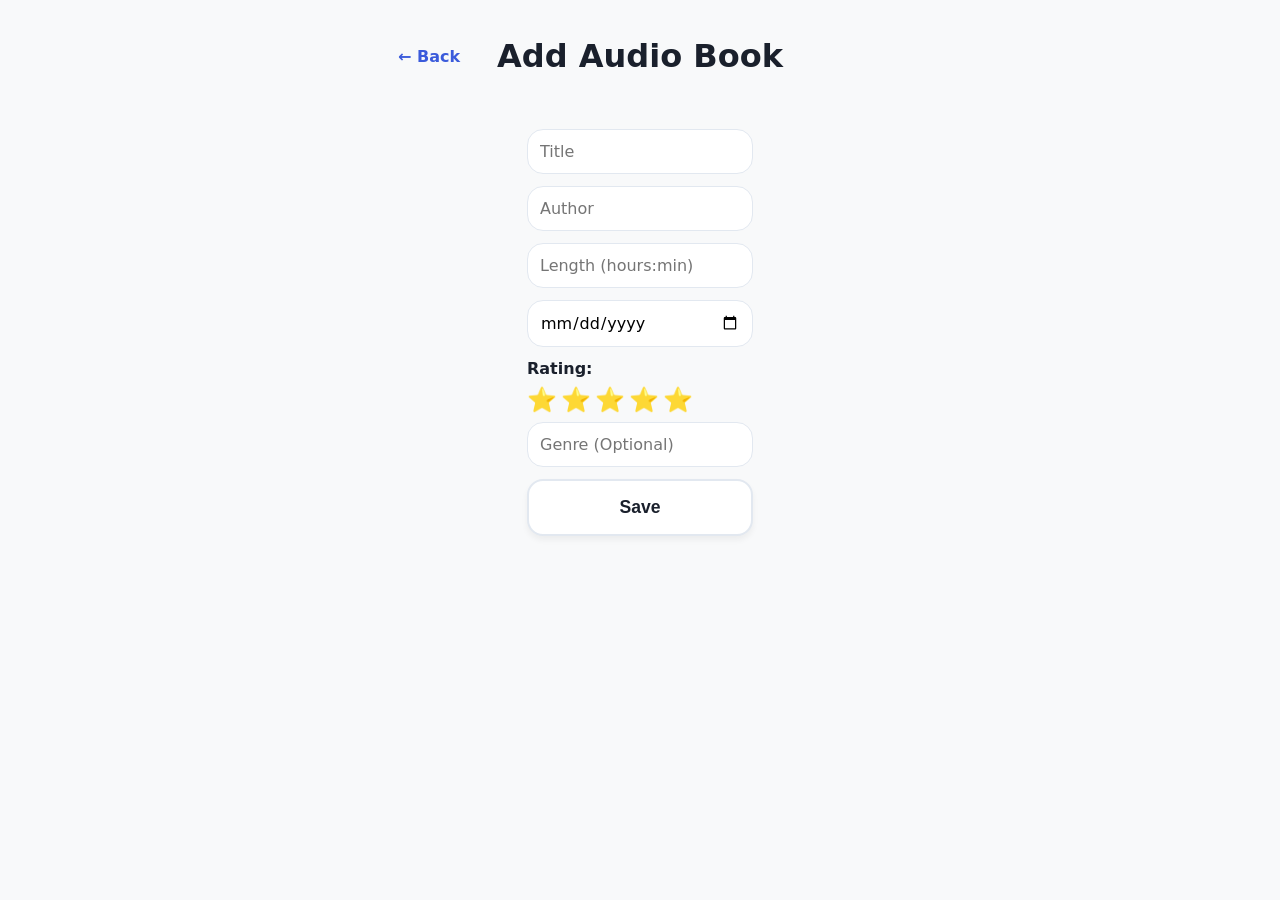
==== add-audio.html @ fa335996 "first commit" ====
<!DOCTYPE html>
<html lang="en">
<head>
    <meta charset="UTF-8">
    <meta name="viewport" content="width=device-width, initial-scale=1.0">
    <title>Flip | Add Audio Book</title>
    <link href="style.css" rel="stylesheet">
</head>
<body>
    <header>
        <a href="index.html" class="back-btn" aria-label="Go back">← Back</a>
        <h1>Add Audio Book</h1>
    </header>

    <main>
        <form id="audio-book-form">
            <input type="text" id="audio-title" placeholder="Title" required>
            <input type="text" id="audio-author" placeholder="Author" required>
            <input type="text" id="audio-length" placeholder="Length (hours:min)" required>
            <input type="date" id="audio-date" required>
            <label for="audio-rating">Rating:</label>
            <div class="star-rating">
                <span class="star" data-value="1">⭐</span>
                <span class="star" data-value="2">⭐</span>
                <span class="star" data-value="3">⭐</span>
                <span class="star" data-value="4">⭐</span>
                <span class="star" data-value="5">⭐</span>
            </div>
            <input type="hidden" id="audio-rating-value" value="0">
            <input type="text" id="audio-genre" placeholder="Genre (Optional)">
            <button type="submit">Save</button>
        </form>
    </main>

    <script src="script.js"></script>
</body>
</html>
---- style.css ----
/* color and style variables roots (you can change these to whatever you want just wanted a decent base)
   css variables are like nicknames for values we use over and over.
   instead of typing "#3b5bdb" every time we want that blue color, we can
   just write var(--accent-dark) anywhere in the file.
   if we ever want to change the main color, we only have to update it here. */
:root {
    --bg-main: #f8f9fa;         /* light gray used as the page background */
    --text-main: #1a202c;       /* very dark navy used for most text */
    --accent-blue: #748ffc;     /* medium blue used for highlights and active states */
    --accent-dark: #3b5bdb;     /* deeper blue used for primary buttons and links */
    --white: #ffffff;
    --success-green: #4ade80;   /* bright green for positive feedback */
    --warning-yellow: #fbbf24;  /* yellow for warnings */
    --danger-red: #f87171;      /* soft red for errors */
    --border-radius: 16px;      /* how rounded the corners of cards and buttons are */
    --shadow: 0 4px 6px rgba(0,0,0,0.05);          /* a subtle shadow under most elements */
    --shadow-modal: 0 10px 25px rgba(0,0,0,0.2);   /* a stronger shadow used on popups */
}

/* makes every element include padding and borders inside its size measurement.
   without this, adding padding to a box would make it grow unexpectedly. */
* {
    box-sizing: border-box;
}

/* page body
   sets the overall look of every page.
   flexbox + column stacks everything vertically down the middle of the screen. */
body {
    font-family: 'Segoe UI', system-ui, sans-serif; /* uses the device's clean system font */
    background-color: var(--bg-main);
    color: var(--text-main);
    margin: 0;
    padding: 1rem;
    display: flex;
    flex-direction: column;  /* children stack top to bottom */
    align-items: center;     /* centers everything horizontally */
    min-height: 100vh;       /* page is always at least as tall as the screen */
}

/* page header
   the header bar at the top of each page.
   position: relative lets the back button be positioned absolutely inside it. */
header {
    display: flex;
    align-items: center;
    width: 100%;
    max-width: 500px;  /* keeps it from stretching too wide on large screens */
    margin-bottom: 2rem;
    position: relative;
    justify-content: center; /* keeps the page title centered */
    padding: 0 1rem;
}

/* back button
   the "← back" link in the top left corner of sub-pages.
   position: absolute pulls it out of the normal flow and pins it to the far left,
   while the header title stays centered independently. */
.back-btn {
    position: absolute;
    left: 0;
    background: none;   /* no background so it looks like a plain link */
    border: none;
    color: var(--accent-dark);
    font-weight: bold;
    cursor: pointer;
    font-size: 1rem;
    padding: 0.5rem;
    border-radius: var(--border-radius);
    transition: background-color 0.2s; /* smoothly fades in the hover background */
    text-decoration: none;             /* removes the default underline from links */
}

/* adds a light blue background when the user hovers or focuses the back button */
.back-btn:hover,
.back-btn:focus {
    background-color: rgba(59, 91, 219, 0.1);
}

/* view sections
   these classes control which section of a page is visible.
   by default views are hidden, and the "active" class makes one visible. */
.view {
    display: none;
    width: 100%;
    max-width: 500px;
    padding: 1rem;
}
.view.active {
    display: block; /* javascript adds this class to show the right section */
}

/* a utility class for completely hiding any element from the page */
.hidden {
    display: none !important; /* !important makes sure nothing else can override this */
}

/* buttons
   the default style for every button in the app.
   all buttons share this base look, then specific classes can customize them. */
button {
    background-color: var(--white);
    color: var(--text-main);
    border: 2px solid #e2e8f0;     /* light gray border */
    border-radius: var(--border-radius);
    padding: 1rem;
    font-size: 1.1rem;
    font-weight: 600;
    cursor: pointer;               /* changes the mouse to a hand icon on hover */
    transition: all 0.2s ease;     /* smoothly animates any property that changes */
    box-shadow: var(--shadow);
    width: 100%;                   /* buttons stretch to fill their container */
    margin-bottom: 1rem;
    text-align: center;
}

/* lifts the button slightly when hovered to give a tactile feel */
button:hover {
    border-color: var(--accent-blue);
    transform: translateY(-2px);   /* moves the button 2px upward */
    box-shadow: 0 6px 8px rgba(0,0,0,0.1);
}

/* shows a visible outline when someone navigates with a keyboard instead of a mouse.
   this is important for accessibility so keyboard users can see where they are. */
button:focus-visible {
    outline: 3px solid var(--accent-dark);
    outline-offset: 2px;
}

/* a filled blue button style used for the main call-to-action buttons */
.btn-primary {
    background-color: var(--accent-blue);
    color: white;
    border-color: var(--accent-blue);
}

.btn-primary:hover {
    background-color: var(--accent-dark); /* darkens slightly on hover */
}

/* home page menu grid
   lays out the four main menu buttons in a responsive grid.
   auto-fit + minmax means the columns adjust automatically based on screen width. */
.menu-grid {
    display: grid;
    gap: 1rem;
    grid-template-columns: repeat(auto-fit, minmax(150px, 1fr));
}

/* tab navigation
   the row of tabs at the top of the my books page (completed / favorites).
   flex puts them side by side with a small gap. */
.tabs {
    display: flex;
    gap: 0.5rem;
    margin-bottom: 1rem;
}

/* base style for each individual tab button */
.tab {
    flex: 1;                        /* each tab takes up an equal share of the row */
    border-radius: var(--border-radius);
    padding: 0.75rem;
    font-size: 1rem;
    margin-bottom: 0;
    background-color: #e2e8f0;      /* unselected tabs are gray */
    border-color: #cbd5e1;
    cursor: pointer;
}

/* the currently selected tab turns blue */
.tab.active {
    background-color: var(--accent-blue);
    color: white;
    border-color: var(--accent-blue);
}

.tab:hover {
    background-color: #cbd5e1; /* slightly darkens on hover */
}

/* book section
   each tab has a matching section of book cards.
   only the section with the "active" class is shown at a time. */
.book-section {
    display: none;
}
.book-section.active {
    display: block;
}

/* book cards
   each book in the list is displayed in a white card with a subtle shadow. */
.book-item {
    background: white;
    border: 1px solid #e2e8f0;
    border-radius: var(--border-radius);
    padding: 1rem;
    margin-bottom: 0.75rem;
    box-shadow: var(--shadow);
    transition: transform 0.2s;
}

/* lifts the card slightly when the user hovers over it */
.book-item:hover {
    transform: translateY(-2px);
}

.book-item h3 {
    margin: 0 0 0.25rem 0;
    font-size: 1.1rem;
}

/* the smaller gray text lines inside each book card (author, genre, etc.) */
.book-item p {
    margin: 0.25rem 0;
    color: #4a5568;
    font-size: 0.9rem;
}

.book-rating {
    margin-top: 0.5rem;
}

/* star rating widget
   the row of clickable star emojis used on the add/edit forms. */
.star-rating {
    display: flex;
    gap: 0.25rem;
    margin: 0.5rem 0;
}

/* each individual star icon */
.star {
    font-size: 1.5rem;
    cursor: pointer;
    transition: transform 0.2s;
}

/* makes the star grow slightly when hovered so users know it's clickable */
.star:hover {
    transform: scale(1.2);
}

/* dialog / popup modal
   styles the popup windows (for adding goals, editing books, etc.).
   fixed + translate centers it exactly in the middle of the screen. */
dialog {
    border: none;
    border-radius: 20px;
    padding: 2rem;
    box-shadow: var(--shadow-modal);
    width: 90%;
    max-width: 400px;
    position: fixed;               /* stays in place even if the page is scrolled */
    top: 50%;
    left: 50%;
    transform: translate(-50%, -50%); /* shifts it left and up by half its own size to center it */
    z-index: 1000;                 /* makes sure the dialog appears on top of everything else */
}

/* the dark blurred overlay that appears behind the dialog */
dialog::backdrop {
    background: rgba(0, 0, 0, 0.4);
    backdrop-filter: blur(3px); /* blurs the content behind the modal */
}

/* the inner content area of the dialog uses flex column to stack its children */
.dialog-content {
    display: flex;
    flex-direction: column;
    gap: 1rem;
}

.dialog-content h2 {
    margin-top: 0; /* removes extra space above the dialog title */
}

/* input fields inside dialogs */
.dialog-content input {
    padding: 0.75rem;
    border: 1px solid #e2e8f0;
    border-radius: var(--border-radius);
    font-size: 1rem;
    margin-bottom: 0.5rem;
}

/* blue outline appears when the user clicks into an input field */
.dialog-content input:focus {
    outline: 3px solid var(--accent-dark);
    outline-offset: 2px;
}

.dialog-content label {
    margin-bottom: 0.25rem;
    font-weight: 600;
}

/* dialog buttons have a little extra space above them */
.dialog-content button {
    margin-top: 1rem;
    margin-bottom: 0;
}

/* the cancel/close button in dialogs uses a light gray style instead of blue */
.btn-close {
    background-color: #f1f5f9;
    border-color: #cbd5e1;
    color: #4a5568;
}

.btn-close:hover {
    background-color: #e2e8f0;
}

/* add book forms 
   styles the text/number/date input fields on the add-audio and add-physical pages.
   display: block + width: 100% makes each field fill the whole line. */
form input[type="text"],
form input[type="number"],
form input[type="date"] {
    display: block;
    width: 100%;
    padding: 0.75rem;
    border: 1px solid #e2e8f0;
    border-radius: var(--border-radius);
    font-size: 1rem;
    margin-bottom: 0.75rem;
    font-family: inherit; /* uses the same font as the rest of the page instead of the browser default */
}

form input:focus {
    outline: 3px solid var(--accent-dark);
    outline-offset: 2px;
}

form label {
    display: block;
    font-weight: 600;
    margin-bottom: 0.25rem;
}

/* goals page
   the main wrapper on the goals page. flex column stacks everything vertically. */
.goals-container {
    display: flex;
    flex-direction: column;
    gap: 1.5rem;
    width: 100%;
    max-width: 500px;
}

/* each individual goal card */
.goal-item {
    background: white;
    border: 1px solid #e2e8f0;
    border-radius: var(--border-radius);
    padding: 1rem;
    margin-bottom: 1rem;
    box-shadow: var(--shadow);
}

.goal-item h3 {
    margin: 0 0 0.25rem 0;
}

.goal-item p {
    margin: 0.25rem 0;
    color: #4a5568;
    font-size: 0.9rem;
}

/* goal progress bar 
   the gray track that holds the colored fill bar.
   overflow: hidden clips the fill bar so it doesn't spill outside the rounded edges. */
.goal-progress-bar {
    height: 12px;
    background-color: #e2e8f0; /* gray track */
    border-radius: 6px;
    overflow: hidden;
    margin: 0.5rem 0;
}

/* the blue fill inside the progress bar.
   its width is set dynamically by javascript based on the goal's progress percentage. */
.goal-progress-fill {
    height: 100%;
    background-color: var(--accent-blue);
    transition: width 0.3s ease; /* smoothly animates when the width changes */
}

/* the row below the progress bar showing the percentage and the edit button.
   space-between pushes the percentage to the left and the button to the right. */
.goal-stats {
    display: flex;
    justify-content: space-between;
    font-size: 0.9rem;
    color: #4a5568;
}

/* the edit button inside a goal card is smaller than a normal full-width button */
.goal-stats button {
    width: auto;           /* overrides the default 100% width */
    padding: 0.25rem 0.75rem;
    font-size: 0.85rem;
    margin: 0;
}

/* accessibility helper 
   visually hides an element but keeps it readable by screen readers.
   useful for labels or descriptions that sighted users don't need to see. */
.sr-only {
    position: absolute;
    width: 1px;
    height: 1px;
    padding: 0;
    margin: -1px;
    overflow: hidden;
    clip: rect(0, 0, 0, 0);
    white-space: nowrap;
    border: 0;
}

/*  responsive layout 
   these styles only apply when the screen is 480px wide or smaller (mobile phones).
   they override some of the desktop styles to fit smaller screens better. */
@media (max-width: 480px) {
    body { padding: 0.5rem; }          /* less padding on small screens */
    #app-title { font-size: 2rem; }    /* slightly smaller title on mobile */
    .menu-grid { grid-template-columns: 1fr; } /* menu buttons stack in a single column */
}





/* 
   stats page styles
   all of the classes below are only used on stats.html !!!!
   */





/* the main wrapper on the stats page, centered with a max width */
.stats-container {
    max-width: 540px;
    margin: 0 auto;
    padding: 0 0 3rem; /* extra bottom padding so content doesn't sit right at the edge */
    width: 100%;
}

/* month navigation 
   the row with the left/right arrows and the month label between them.
   flex + center keeps everything lined up horizontally in the middle. */
.month-selector {
    display: flex;
    align-items: center;
    justify-content: center;
    gap: 0.75rem;
    margin-bottom: 1.5rem;
}

/* the small circular arrow buttons on either side of the month label */
.month-selector button {
    width: 36px;
    height: 36px;
    border-radius: 50%;  /* makes the button a perfect circle */
    padding: 0;
    margin: 0;
    font-size: 1.3rem;
    line-height: 1;
    display: flex;
    align-items: center;
    justify-content: center;
    box-shadow: none;
    border: 2px solid #e2e8f0;
    background: white;
    color: var(--accent-dark);
    font-weight: 700;
    cursor: pointer;
    transition: all 0.15s;
}

/* flips to a filled blue circle when hovered */
.month-selector button:hover {
    background: var(--accent-dark);
    color: white;
    border-color: var(--accent-dark);
    transform: none;  /* overrides the default button lift so it doesn't move */
    box-shadow: none;
}

/* the text in the middle showing the current month or "all time" */
.month-selector h2 {
    font-size: 1.15rem;
    font-weight: 700;
    color: var(--text-main);
    margin: 0;
    min-width: 180px;   /* keeps the layout stable when the text length changes */
    text-align: center;
}

/*  quick stats strip 
   the four colored boxes at the top of the stats page (books, pages, hours, rating).
   four equal columns side by side. */
.quick-stats {
    display: grid;
    grid-template-columns: repeat(4, 1fr);
    gap: 10px;
    margin-bottom: 1.5rem;
}

/* base style for each colored stat box */
.stat-box {
    border-radius: 14px;
    padding: 14px 8px 10px;
    text-align: center;
    font-weight: 700;
    color: white;
    box-shadow: 0 4px 10px rgba(0,0,0,0.08);
}

/* each box gets its own background color */
.stat-box.books  { background: #3b5bdb; }                   /* blue */
.stat-box.pages  { background: #4ade80; color: #1a5c35; }   /* green with dark green text for contrast */
.stat-box.hours  { background: #f59e0b; color: #7c3700; }   /* orange with dark text */
.stat-box.rating { background: #ec4899; }                   /* pink */

/* the small all-caps label above the number (e.g. "BOOKS") */
.stat-label {
    font-size: 0.62rem;
    letter-spacing: 0.06em; /* spreads the letters apart slightly for a label look */
    text-transform: uppercase;
    opacity: 0.85;
    margin-bottom: 2px;
}

/* the big number displayed inside each stat box */
.stat-box span {
    display: block;
    font-size: 1.55rem;
    font-weight: 800;
    line-height: 1.1;
}

/*  highest rated section 
   the white card containing the row of top-rated book spines. */
.highest-rated {
    background: white;
    border-radius: 18px;
    padding: 1.25rem 1rem;
    margin-bottom: 1rem;
    box-shadow: 0 4px 10px rgba(0,0,0,0.06);
}

/* the "highest rated reads" heading */
.section-title {
    font-size: 1rem;
    font-weight: 700;
    color: var(--text-main);
    margin: 0 0 1rem;
}

/* the horizontal scrollable row that holds the book spine cards */
.books-wrapper {
    display: flex;
    gap: 14px;
    overflow-x: auto;   /* lets the row scroll sideways if there are many books */
    padding-bottom: 6px;
}

/* each individual book spine + rating badge stacked vertically */
.book-container {
    display: flex;
    flex-direction: column;
    align-items: center;
    min-width: 110px; /* prevents books from squishing too small */
}

/* the colored rectangle that looks like the side of a book on a shelf.
   border-left acts as the spine shadow to give it a 3d book effect. */
.book-shape {
    width: 100px;
    height: 145px;
    border-radius: 3px 10px 10px 3px; /* slightly rounded on the right, flat on the left (spine side) */
    border-left: 10px solid rgba(0,0,0,0.18); /* darker strip on the left edge mimics a book spine */
    display: flex;
    align-items: center;
    justify-content: center;
    text-align: center;
    padding: 8px;
    box-shadow: 4px 4px 10px rgba(0,0,0,0.12);
    color: #fff;
    font-weight: 700;
    font-size: 0.82rem;
    margin-bottom: 8px;
    word-break: break-word; /* allows long titles to wrap inside the shape */
    line-height: 1.3;
}

/* each of the five possible book colors uses a gradient for a richer look */
.book-1 { background: linear-gradient(135deg, #3f51b5, #5c6bc0); } /* indigo */
.book-2 { background: linear-gradient(135deg, #9c27b0, #ab47bc); } /* purple */
.book-3 { background: linear-gradient(135deg, #009688, #26a69a); } /* teal */
.book-4 { background: linear-gradient(135deg, #e91e63, #f06292); } /* pink */
.book-5 { background: linear-gradient(135deg, #ff5722, #ff8a65); } /* orange */

/* the small pill-shaped badge below each book showing its rating (e.g. "5.0 ⭐") */
.book-rating-badge {
    background: #fff;
    border: 1px solid #e2e8f0;
    padding: 3px 10px;
    border-radius: 20px; /* fully rounded pill shape */
    font-weight: 700;
    font-size: 0.8rem;
    box-shadow: 0 2px 4px rgba(0,0,0,0.05);
    color: var(--text-main);
}

/* the message shown when there are no books to display in a section */
.no-books-msg {
    color: #94a3b8;
    font-size: 0.9rem;
    text-align: center;
    padding: 1rem 0;
}

/*  averages bar 
   the white pill below the book spines showing average length and average finish time. */
.averages-bar {
    background: white;
    border-radius: 14px;
    padding: 12px 18px;
    margin-bottom: 1rem;
    text-align: center;
    font-size: 0.9rem;
    font-weight: 500;
    color: #4a5568;
    box-shadow: 0 4px 10px rgba(0,0,0,0.05);
}

/* the actual numbers inside the averages bar are darker and bolder */
.averages-bar strong {
    color: var(--text-main);
}

/*  chart grid 
   two charts side by side (genre breakdown and format split).
   on small screens these switch to a single column via the media query below. */
.charts-grid {
    display: grid;
    grid-template-columns: 1fr 1fr;
    gap: 12px;
    margin-bottom: 12px;
}

/* a white card that wraps each chart in the grid */
.chart-container {
    background: white;
    border-radius: 16px;
    padding: 16px;
    box-shadow: 0 4px 10px rgba(0,0,0,0.05);
}

/* the small heading above each chart */
.chart-title {
    font-size: 0.85rem;
    font-weight: 700;
    color: var(--text-main);
    margin: 0 0 12px;
}

/* keeps chart canvases from overflowing their container on small screens */
.chart-container canvas {
    max-width: 100%;
}

/* a full-width chart card used for the timeline and rating distribution charts */
.chart-full {
    background: white;
    border-radius: 16px;
    padding: 16px;
    box-shadow: 0 4px 10px rgba(0,0,0,0.05);
    margin-bottom: 12px;
}

.chart-full canvas {
    max-width: 100%;
}

/* on very small screens, stack the two side-by-side charts into a single column */
@media (max-width: 400px) {
    .quick-stats { grid-template-columns: repeat(2, 1fr); } /* 2 stat boxes per row instead of 4 */
    .charts-grid { grid-template-columns: 1fr; }            /* charts stack vertically */
}
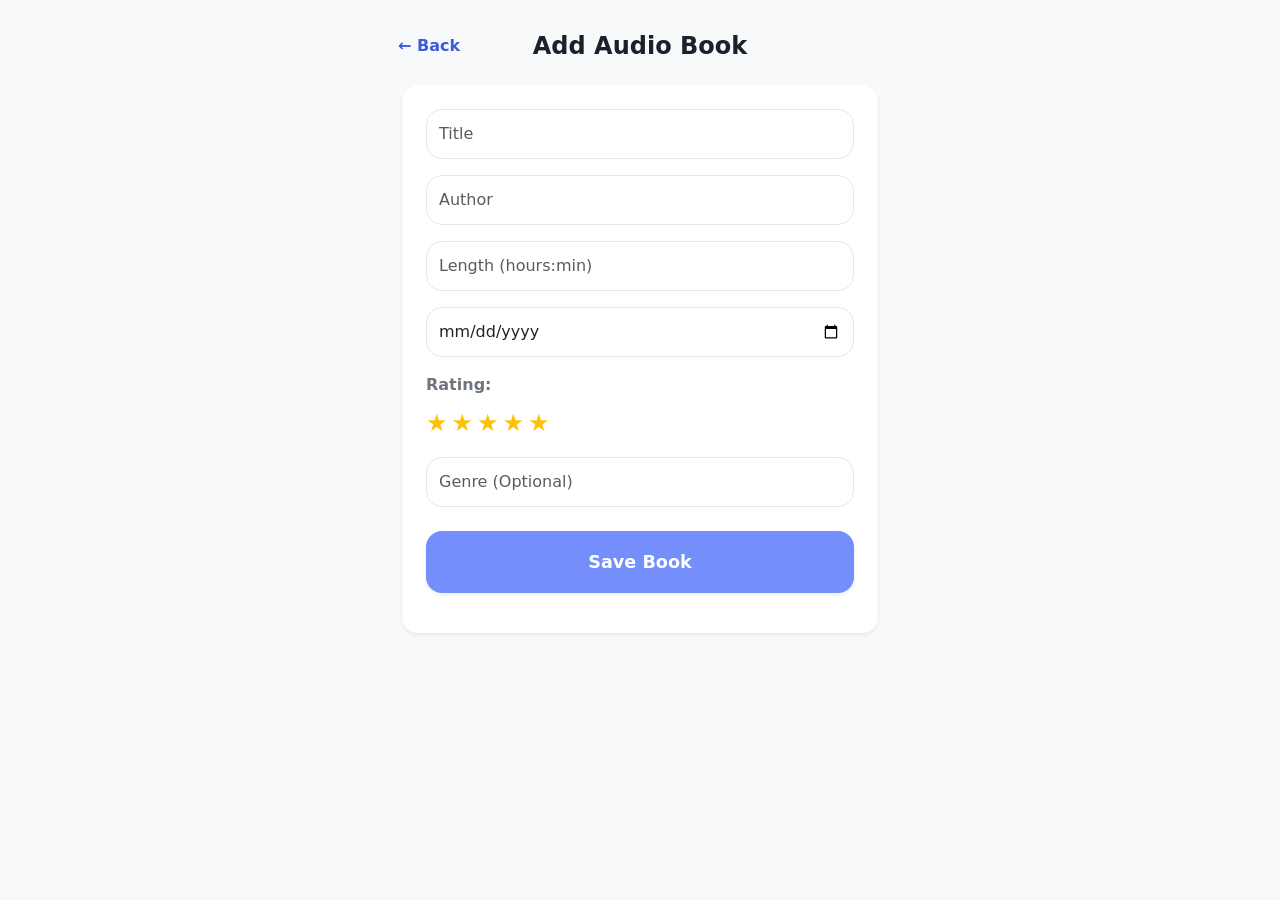
==== commit 9fcdaf23: "Added Bootstrap and fixed the favorited tab" ====
--- a/add-audio.html
+++ b/add-audio.html
@@ -4,34 +4,40 @@
     <meta charset="UTF-8">
     <meta name="viewport" content="width=device-width, initial-scale=1.0">
     <title>Flip | Add Audio Book</title>
+    <link href="https://cdn.jsdelivr.net/npm/bootstrap@5.3.0/dist/css/bootstrap.min.css" rel="stylesheet">
     <link href="style.css" rel="stylesheet">
 </head>
-<body>
-    <header>
-        <a href="index.html" class="back-btn" aria-label="Go back">← Back</a>
-        <h1>Add Audio Book</h1>
+<body class="bg-light">
+    <header class="position-relative w-100 mb-4 d-flex justify-content-center align-items-center mt-3" style="max-width: 500px; padding: 0 1rem;">
+        <a href="index.html" class="back-btn text-decoration-none fw-bold" aria-label="Go back">← Back</a>
+        <h1 class="m-0 h4 fw-bold">Add Audio Book</h1>
     </header>
 
-    <main>
-        <form id="audio-book-form">
-            <input type="text" id="audio-title" placeholder="Title" required>
-            <input type="text" id="audio-author" placeholder="Author" required>
-            <input type="text" id="audio-length" placeholder="Length (hours:min)" required>
-            <input type="date" id="audio-date" required>
-            <label for="audio-rating">Rating:</label>
-            <div class="star-rating">
-                <span class="star" data-value="1">⭐</span>
-                <span class="star" data-value="2">⭐</span>
-                <span class="star" data-value="3">⭐</span>
-                <span class="star" data-value="4">⭐</span>
-                <span class="star" data-value="5">⭐</span>
-            </div>
-            <input type="hidden" id="audio-rating-value" value="0">
-            <input type="text" id="audio-genre" placeholder="Genre (Optional)">
-            <button type="submit">Save</button>
-        </form>
+    <main class="container" style="max-width: 500px;">
+        <div class="card shadow-sm border-0 rounded-4 p-4 bg-white">
+            <form id="audio-book-form">
+                <input type="text" id="audio-title" class="form-control form-control-lg mb-3" placeholder="Title" required>
+                <input type="text" id="audio-author" class="form-control form-control-lg mb-3" placeholder="Author" required>
+                <input type="text" id="audio-length" class="form-control form-control-lg mb-3" placeholder="Length (hours:min)" required>
+                <input type="date" id="audio-date" class="form-control form-control-lg mb-3" required>
+                
+                <label for="audio-rating" class="fw-bold text-secondary mb-1">Rating:</label>
+                <div class="star-rating mb-3 fs-3 text-warning">
+                    <span class="star" data-value="1">★</span>
+                    <span class="star" data-value="2">★</span>
+                    <span class="star" data-value="3">★</span>
+                    <span class="star" data-value="4">★</span>
+                    <span class="star" data-value="5">★</span>
+                </div>
+                <input type="hidden" id="audio-rating-value" value="0">
+                
+                <input type="text" id="audio-genre" class="form-control form-control-lg mb-4" placeholder="Genre (Optional)">
+                <button type="submit" class="btn btn-primary btn-lg w-100 fw-bold shadow-sm">Save Book</button>
+            </form>
+        </div>
     </main>
 
+    <script src="https://cdn.jsdelivr.net/npm/bootstrap@5.3.0/dist/js/bootstrap.bundle.min.js"></script>
     <script src="script.js"></script>
 </body>
 </html>
--- a/style.css
+++ b/style.css
@@ -1,65 +1,49 @@
-/* color and style variables roots (you can change these to whatever you want just wanted a decent base)
-   css variables are like nicknames for values we use over and over.
-   instead of typing "#3b5bdb" every time we want that blue color, we can
-   just write var(--accent-dark) anywhere in the file.
-   if we ever want to change the main color, we only have to update it here. */
+/* color and style variables roots */
 :root {
-    --bg-main: #f8f9fa;         /* light gray used as the page background */
-    --text-main: #1a202c;       /* very dark navy used for most text */
-    --accent-blue: #748ffc;     /* medium blue used for highlights and active states */
-    --accent-dark: #3b5bdb;     /* deeper blue used for primary buttons and links */
+    --bg-main: #f8f9fa;
+    --text-main: #1a202c;
+    --accent-blue: #748ffc;
+    --accent-dark: #3b5bdb;
     --white: #ffffff;
-    --success-green: #4ade80;   /* bright green for positive feedback */
-    --warning-yellow: #fbbf24;  /* yellow for warnings */
-    --danger-red: #f87171;      /* soft red for errors */
-    --border-radius: 16px;      /* how rounded the corners of cards and buttons are */
-    --shadow: 0 4px 6px rgba(0,0,0,0.05);          /* a subtle shadow under most elements */
-    --shadow-modal: 0 10px 25px rgba(0,0,0,0.2);   /* a stronger shadow used on popups */
-}
-
-/* makes every element include padding and borders inside its size measurement.
-   without this, adding padding to a box would make it grow unexpectedly. */
+    --success-green: #4ade80;
+    --warning-yellow: #fbbf24;
+    --danger-red: #f87171;
+    --border-radius: 16px;
+    --shadow: 0 4px 6px rgba(0,0,0,0.05);
+    --shadow-modal: 0 10px 25px rgba(0,0,0,0.2);
+}
+
 * {
     box-sizing: border-box;
 }
 
-/* page body
-   sets the overall look of every page.
-   flexbox + column stacks everything vertically down the middle of the screen. */
 body {
-    font-family: 'Segoe UI', system-ui, sans-serif; /* uses the device's clean system font */
+    font-family: 'Segoe UI', system-ui, sans-serif;
     background-color: var(--bg-main);
     color: var(--text-main);
     margin: 0;
     padding: 1rem;
     display: flex;
-    flex-direction: column;  /* children stack top to bottom */
-    align-items: center;     /* centers everything horizontally */
-    min-height: 100vh;       /* page is always at least as tall as the screen */
-}
-
-/* page header
-   the header bar at the top of each page.
-   position: relative lets the back button be positioned absolutely inside it. */
+    flex-direction: column;
+    align-items: center;
+    min-height: 100vh;
+}
+
 header {
     display: flex;
     align-items: center;
     width: 100%;
-    max-width: 500px;  /* keeps it from stretching too wide on large screens */
+    max-width: 500px;
     margin-bottom: 2rem;
     position: relative;
-    justify-content: center; /* keeps the page title centered */
+    justify-content: center;
     padding: 0 1rem;
 }
 
-/* back button
-   the "← back" link in the top left corner of sub-pages.
-   position: absolute pulls it out of the normal flow and pins it to the far left,
-   while the header title stays centered independently. */
 .back-btn {
     position: absolute;
     left: 0;
-    background: none;   /* no background so it looks like a plain link */
+    background: none;
     border: none;
     color: var(--accent-dark);
     font-weight: bold;
@@ -67,131 +51,77 @@
     font-size: 1rem;
     padding: 0.5rem;
     border-radius: var(--border-radius);
-    transition: background-color 0.2s; /* smoothly fades in the hover background */
-    text-decoration: none;             /* removes the default underline from links */
-}
-
-/* adds a light blue background when the user hovers or focuses the back button */
+    transition: background-color 0.2s;
+    text-decoration: none;
+}
+
 .back-btn:hover,
 .back-btn:focus {
     background-color: rgba(59, 91, 219, 0.1);
 }
 
-/* view sections
-   these classes control which section of a page is visible.
-   by default views are hidden, and the "active" class makes one visible. */
 .view {
     display: none;
     width: 100%;
     max-width: 500px;
     padding: 1rem;
 }
+
 .view.active {
-    display: block; /* javascript adds this class to show the right section */
-}
-
-/* a utility class for completely hiding any element from the page */
+    display: block;
+}
+
 .hidden {
-    display: none !important; /* !important makes sure nothing else can override this */
-}
-
-/* buttons
-   the default style for every button in the app.
-   all buttons share this base look, then specific classes can customize them. */
-button {
+    display: none !important;
+}
+
+/* CRITICAL FIX: Added :not(.nav-link) to these button styles 
+  so your custom CSS stops overriding Bootstrap's navigation tabs! 
+*/
+button:not(.nav-link) {
     background-color: var(--white);
     color: var(--text-main);
-    border: 2px solid #e2e8f0;     /* light gray border */
+    border: 2px solid #e2e8f0;
     border-radius: var(--border-radius);
     padding: 1rem;
     font-size: 1.1rem;
     font-weight: 600;
-    cursor: pointer;               /* changes the mouse to a hand icon on hover */
-    transition: all 0.2s ease;     /* smoothly animates any property that changes */
+    cursor: pointer;
+    transition: all 0.2s ease;
     box-shadow: var(--shadow);
-    width: 100%;                   /* buttons stretch to fill their container */
+    width: 100%;
     margin-bottom: 1rem;
     text-align: center;
 }
 
-/* lifts the button slightly when hovered to give a tactile feel */
-button:hover {
+button:not(.nav-link):hover {
     border-color: var(--accent-blue);
-    transform: translateY(-2px);   /* moves the button 2px upward */
+    transform: translateY(-2px);
     box-shadow: 0 6px 8px rgba(0,0,0,0.1);
 }
 
-/* shows a visible outline when someone navigates with a keyboard instead of a mouse.
-   this is important for accessibility so keyboard users can see where they are. */
-button:focus-visible {
+button:not(.nav-link):focus-visible {
     outline: 3px solid var(--accent-dark);
     outline-offset: 2px;
 }
 
-/* a filled blue button style used for the main call-to-action buttons */
 .btn-primary {
-    background-color: var(--accent-blue);
-    color: white;
-    border-color: var(--accent-blue);
+    background-color: var(--accent-blue) !important;
+    color: white !important;
+    border-color: var(--accent-blue) !important;
 }
 
 .btn-primary:hover {
-    background-color: var(--accent-dark); /* darkens slightly on hover */
-}
-
-/* home page menu grid
-   lays out the four main menu buttons in a responsive grid.
-   auto-fit + minmax means the columns adjust automatically based on screen width. */
+    background-color: var(--accent-dark) !important;
+}
+
 .menu-grid {
     display: grid;
     gap: 1rem;
     grid-template-columns: repeat(auto-fit, minmax(150px, 1fr));
 }
 
-/* tab navigation
-   the row of tabs at the top of the my books page (completed / favorites).
-   flex puts them side by side with a small gap. */
-.tabs {
-    display: flex;
-    gap: 0.5rem;
-    margin-bottom: 1rem;
-}
-
-/* base style for each individual tab button */
-.tab {
-    flex: 1;                        /* each tab takes up an equal share of the row */
-    border-radius: var(--border-radius);
-    padding: 0.75rem;
-    font-size: 1rem;
-    margin-bottom: 0;
-    background-color: #e2e8f0;      /* unselected tabs are gray */
-    border-color: #cbd5e1;
-    cursor: pointer;
-}
-
-/* the currently selected tab turns blue */
-.tab.active {
-    background-color: var(--accent-blue);
-    color: white;
-    border-color: var(--accent-blue);
-}
-
-.tab:hover {
-    background-color: #cbd5e1; /* slightly darkens on hover */
-}
-
-/* book section
-   each tab has a matching section of book cards.
-   only the section with the "active" class is shown at a time. */
-.book-section {
-    display: none;
-}
-.book-section.active {
-    display: block;
-}
-
-/* book cards
-   each book in the list is displayed in a white card with a subtle shadow. */
+/* book cards */
 .book-item {
     background: white;
     border: 1px solid #e2e8f0;
@@ -202,7 +132,6 @@
     transition: transform 0.2s;
 }
 
-/* lifts the card slightly when the user hovers over it */
 .book-item:hover {
     transform: translateY(-2px);
 }
@@ -212,7 +141,6 @@
     font-size: 1.1rem;
 }
 
-/* the smaller gray text lines inside each book card (author, genre, etc.) */
 .book-item p {
     margin: 0.25rem 0;
     color: #4a5568;
@@ -223,29 +151,23 @@
     margin-top: 0.5rem;
 }
 
-/* star rating widget
-   the row of clickable star emojis used on the add/edit forms. */
 .star-rating {
     display: flex;
     gap: 0.25rem;
     margin: 0.5rem 0;
 }
 
-/* each individual star icon */
 .star {
     font-size: 1.5rem;
     cursor: pointer;
     transition: transform 0.2s;
 }
 
-/* makes the star grow slightly when hovered so users know it's clickable */
 .star:hover {
     transform: scale(1.2);
 }
 
-/* dialog / popup modal
-   styles the popup windows (for adding goals, editing books, etc.).
-   fixed + translate centers it exactly in the middle of the screen. */
+/* dialog / popup modal */
 dialog {
     border: none;
     border-radius: 20px;
@@ -253,20 +175,18 @@
     box-shadow: var(--shadow-modal);
     width: 90%;
     max-width: 400px;
-    position: fixed;               /* stays in place even if the page is scrolled */
+    position: fixed;
     top: 50%;
     left: 50%;
-    transform: translate(-50%, -50%); /* shifts it left and up by half its own size to center it */
-    z-index: 1000;                 /* makes sure the dialog appears on top of everything else */
-}
-
-/* the dark blurred overlay that appears behind the dialog */
+    transform: translate(-50%, -50%);
+    z-index: 1000;
+}
+
 dialog::backdrop {
     background: rgba(0, 0, 0, 0.4);
-    backdrop-filter: blur(3px); /* blurs the content behind the modal */
-}
-
-/* the inner content area of the dialog uses flex column to stack its children */
+    backdrop-filter: blur(3px);
+}
+
 .dialog-content {
     display: flex;
     flex-direction: column;
@@ -274,10 +194,9 @@
 }
 
 .dialog-content h2 {
-    margin-top: 0; /* removes extra space above the dialog title */
-}
-
-/* input fields inside dialogs */
+    margin-top: 0;
+}
+
 .dialog-content input {
     padding: 0.75rem;
     border: 1px solid #e2e8f0;
@@ -286,7 +205,6 @@
     margin-bottom: 0.5rem;
 }
 
-/* blue outline appears when the user clicks into an input field */
 .dialog-content input:focus {
     outline: 3px solid var(--accent-dark);
     outline-offset: 2px;
@@ -297,26 +215,22 @@
     font-weight: 600;
 }
 
-/* dialog buttons have a little extra space above them */
 .dialog-content button {
     margin-top: 1rem;
     margin-bottom: 0;
 }
 
-/* the cancel/close button in dialogs uses a light gray style instead of blue */
 .btn-close {
-    background-color: #f1f5f9;
-    border-color: #cbd5e1;
-    color: #4a5568;
+    background-color: #f1f5f9 !important;
+    border-color: #cbd5e1 !important;
+    color: #4a5568 !important;
 }
 
 .btn-close:hover {
-    background-color: #e2e8f0;
-}
-
-/* add book forms 
-   styles the text/number/date input fields on the add-audio and add-physical pages.
-   display: block + width: 100% makes each field fill the whole line. */
+    background-color: #e2e8f0 !important;
+}
+
+/* add book forms */
 form input[type="text"],
 form input[type="number"],
 form input[type="date"] {
@@ -327,7 +241,7 @@
     border-radius: var(--border-radius);
     font-size: 1rem;
     margin-bottom: 0.75rem;
-    font-family: inherit; /* uses the same font as the rest of the page instead of the browser default */
+    font-family: inherit;
 }
 
 form input:focus {
@@ -341,8 +255,7 @@
     margin-bottom: 0.25rem;
 }
 
-/* goals page
-   the main wrapper on the goals page. flex column stacks everything vertically. */
+/* goals page */
 .goals-container {
     display: flex;
     flex-direction: column;
@@ -351,7 +264,6 @@
     max-width: 500px;
 }
 
-/* each individual goal card */
 .goal-item {
     background: white;
     border: 1px solid #e2e8f0;
@@ -371,27 +283,20 @@
     font-size: 0.9rem;
 }
 
-/* goal progress bar 
-   the gray track that holds the colored fill bar.
-   overflow: hidden clips the fill bar so it doesn't spill outside the rounded edges. */
 .goal-progress-bar {
     height: 12px;
-    background-color: #e2e8f0; /* gray track */
+    background-color: #e2e8f0;
     border-radius: 6px;
     overflow: hidden;
     margin: 0.5rem 0;
 }
 
-/* the blue fill inside the progress bar.
-   its width is set dynamically by javascript based on the goal's progress percentage. */
 .goal-progress-fill {
     height: 100%;
     background-color: var(--accent-blue);
-    transition: width 0.3s ease; /* smoothly animates when the width changes */
-}
-
-/* the row below the progress bar showing the percentage and the edit button.
-   space-between pushes the percentage to the left and the button to the right. */
+    transition: width 0.3s ease;
+}
+
 .goal-stats {
     display: flex;
     justify-content: space-between;
@@ -399,17 +304,13 @@
     color: #4a5568;
 }
 
-/* the edit button inside a goal card is smaller than a normal full-width button */
 .goal-stats button {
-    width: auto;           /* overrides the default 100% width */
-    padding: 0.25rem 0.75rem;
-    font-size: 0.85rem;
-    margin: 0;
-}
-
-/* accessibility helper 
-   visually hides an element but keeps it readable by screen readers.
-   useful for labels or descriptions that sighted users don't need to see. */
+    width: auto !important;
+    padding: 0.25rem 0.75rem !important;
+    font-size: 0.85rem !important;
+    margin: 0 !important;
+}
+
 .sr-only {
     position: absolute;
     width: 1px;
@@ -422,39 +323,23 @@
     border: 0;
 }
 
-/*  responsive layout 
-   these styles only apply when the screen is 480px wide or smaller (mobile phones).
-   they override some of the desktop styles to fit smaller screens better. */
 @media (max-width: 480px) {
-    body { padding: 0.5rem; }          /* less padding on small screens */
-    #app-title { font-size: 2rem; }    /* slightly smaller title on mobile */
-    .menu-grid { grid-template-columns: 1fr; } /* menu buttons stack in a single column */
-}
-
-
-
-
-
-/* 
-   stats page styles
-   all of the classes below are only used on stats.html !!!!
-   */
-
-
-
-
-
-/* the main wrapper on the stats page, centered with a max width */
+    body { padding: 0.5rem; }
+    #app-title { font-size: 2rem; }
+    .menu-grid { grid-template-columns: 1fr; }
+}
+
+/* =========================================
+   STATS PAGE STYLES 
+   ========================================= */
+
 .stats-container {
     max-width: 540px;
     margin: 0 auto;
-    padding: 0 0 3rem; /* extra bottom padding so content doesn't sit right at the edge */
+    padding: 0 0 3rem;
     width: 100%;
 }
 
-/* month navigation 
-   the row with the left/right arrows and the month label between them.
-   flex + center keeps everything lined up horizontally in the middle. */
 .month-selector {
     display: flex;
     align-items: center;
@@ -463,49 +348,40 @@
     margin-bottom: 1.5rem;
 }
 
-/* the small circular arrow buttons on either side of the month label */
 .month-selector button {
-    width: 36px;
-    height: 36px;
-    border-radius: 50%;  /* makes the button a perfect circle */
-    padding: 0;
-    margin: 0;
-    font-size: 1.3rem;
-    line-height: 1;
-    display: flex;
-    align-items: center;
-    justify-content: center;
-    box-shadow: none;
-    border: 2px solid #e2e8f0;
-    background: white;
-    color: var(--accent-dark);
-    font-weight: 700;
-    cursor: pointer;
-    transition: all 0.15s;
-}
-
-/* flips to a filled blue circle when hovered */
+    width: 36px !important;
+    height: 36px !important;
+    border-radius: 50% !important;
+    padding: 0 !important;
+    margin: 0 !important;
+    font-size: 1.3rem !important;
+    line-height: 1 !important;
+    display: flex !important;
+    align-items: center !important;
+    justify-content: center !important;
+    box-shadow: none !important;
+    border: 2px solid #e2e8f0 !important;
+    background: white !important;
+    color: var(--accent-dark) !important;
+    font-weight: 700 !important;
+}
+
 .month-selector button:hover {
-    background: var(--accent-dark);
-    color: white;
-    border-color: var(--accent-dark);
-    transform: none;  /* overrides the default button lift so it doesn't move */
-    box-shadow: none;
-}
-
-/* the text in the middle showing the current month or "all time" */
+    background: var(--accent-dark) !important;
+    color: white !important;
+    border-color: var(--accent-dark) !important;
+    transform: none !important;
+}
+
 .month-selector h2 {
     font-size: 1.15rem;
     font-weight: 700;
     color: var(--text-main);
     margin: 0;
-    min-width: 180px;   /* keeps the layout stable when the text length changes */
+    min-width: 180px;
     text-align: center;
 }
 
-/*  quick stats strip 
-   the four colored boxes at the top of the stats page (books, pages, hours, rating).
-   four equal columns side by side. */
 .quick-stats {
     display: grid;
     grid-template-columns: repeat(4, 1fr);
@@ -513,7 +389,6 @@
     margin-bottom: 1.5rem;
 }
 
-/* base style for each colored stat box */
 .stat-box {
     border-radius: 14px;
     padding: 14px 8px 10px;
@@ -523,22 +398,19 @@
     box-shadow: 0 4px 10px rgba(0,0,0,0.08);
 }
 
-/* each box gets its own background color */
-.stat-box.books  { background: #3b5bdb; }                   /* blue */
-.stat-box.pages  { background: #4ade80; color: #1a5c35; }   /* green with dark green text for contrast */
-.stat-box.hours  { background: #f59e0b; color: #7c3700; }   /* orange with dark text */
-.stat-box.rating { background: #ec4899; }                   /* pink */
-
-/* the small all-caps label above the number (e.g. "BOOKS") */
+.stat-box.books  { background: #3b5bdb; }
+.stat-box.pages  { background: #4ade80; color: #1a5c35; }
+.stat-box.hours  { background: #f59e0b; color: #7c3700; }
+.stat-box.rating { background: #ec4899; }
+
 .stat-label {
     font-size: 0.62rem;
-    letter-spacing: 0.06em; /* spreads the letters apart slightly for a label look */
+    letter-spacing: 0.06em;
     text-transform: uppercase;
     opacity: 0.85;
     margin-bottom: 2px;
 }
 
-/* the big number displayed inside each stat box */
 .stat-box span {
     display: block;
     font-size: 1.55rem;
@@ -546,8 +418,6 @@
     line-height: 1.1;
 }
 
-/*  highest rated section 
-   the white card containing the row of top-rated book spines. */
 .highest-rated {
     background: white;
     border-radius: 18px;
@@ -556,7 +426,6 @@
     box-shadow: 0 4px 10px rgba(0,0,0,0.06);
 }
 
-/* the "highest rated reads" heading */
 .section-title {
     font-size: 1rem;
     font-weight: 700;
@@ -564,29 +433,25 @@
     margin: 0 0 1rem;
 }
 
-/* the horizontal scrollable row that holds the book spine cards */
 .books-wrapper {
     display: flex;
     gap: 14px;
-    overflow-x: auto;   /* lets the row scroll sideways if there are many books */
+    overflow-x: auto;
     padding-bottom: 6px;
 }
 
-/* each individual book spine + rating badge stacked vertically */
 .book-container {
     display: flex;
     flex-direction: column;
     align-items: center;
-    min-width: 110px; /* prevents books from squishing too small */
-}
-
-/* the colored rectangle that looks like the side of a book on a shelf.
-   border-left acts as the spine shadow to give it a 3d book effect. */
+    min-width: 110px;
+}
+
 .book-shape {
     width: 100px;
     height: 145px;
-    border-radius: 3px 10px 10px 3px; /* slightly rounded on the right, flat on the left (spine side) */
-    border-left: 10px solid rgba(0,0,0,0.18); /* darker strip on the left edge mimics a book spine */
+    border-radius: 3px 10px 10px 3px;
+    border-left: 10px solid rgba(0,0,0,0.18);
     display: flex;
     align-items: center;
     justify-content: center;
@@ -597,30 +462,27 @@
     font-weight: 700;
     font-size: 0.82rem;
     margin-bottom: 8px;
-    word-break: break-word; /* allows long titles to wrap inside the shape */
+    word-break: break-word;
     line-height: 1.3;
 }
 
-/* each of the five possible book colors uses a gradient for a richer look */
-.book-1 { background: linear-gradient(135deg, #3f51b5, #5c6bc0); } /* indigo */
-.book-2 { background: linear-gradient(135deg, #9c27b0, #ab47bc); } /* purple */
-.book-3 { background: linear-gradient(135deg, #009688, #26a69a); } /* teal */
-.book-4 { background: linear-gradient(135deg, #e91e63, #f06292); } /* pink */
-.book-5 { background: linear-gradient(135deg, #ff5722, #ff8a65); } /* orange */
-
-/* the small pill-shaped badge below each book showing its rating (e.g. "5.0 ⭐") */
+.book-1 { background: linear-gradient(135deg, #3f51b5, #5c6bc0); }
+.book-2 { background: linear-gradient(135deg, #9c27b0, #ab47bc); }
+.book-3 { background: linear-gradient(135deg, #009688, #26a69a); }
+.book-4 { background: linear-gradient(135deg, #e91e63, #f06292); }
+.book-5 { background: linear-gradient(135deg, #ff5722, #ff8a65); }
+
 .book-rating-badge {
     background: #fff;
     border: 1px solid #e2e8f0;
     padding: 3px 10px;
-    border-radius: 20px; /* fully rounded pill shape */
+    border-radius: 20px;
     font-weight: 700;
     font-size: 0.8rem;
     box-shadow: 0 2px 4px rgba(0,0,0,0.05);
     color: var(--text-main);
 }
 
-/* the message shown when there are no books to display in a section */
 .no-books-msg {
     color: #94a3b8;
     font-size: 0.9rem;
@@ -628,8 +490,6 @@
     padding: 1rem 0;
 }
 
-/*  averages bar 
-   the white pill below the book spines showing average length and average finish time. */
 .averages-bar {
     background: white;
     border-radius: 14px;
@@ -642,14 +502,10 @@
     box-shadow: 0 4px 10px rgba(0,0,0,0.05);
 }
 
-/* the actual numbers inside the averages bar are darker and bolder */
 .averages-bar strong {
     color: var(--text-main);
 }
 
-/*  chart grid 
-   two charts side by side (genre breakdown and format split).
-   on small screens these switch to a single column via the media query below. */
 .charts-grid {
     display: grid;
     grid-template-columns: 1fr 1fr;
@@ -657,7 +513,6 @@
     margin-bottom: 12px;
 }
 
-/* a white card that wraps each chart in the grid */
 .chart-container {
     background: white;
     border-radius: 16px;
@@ -665,7 +520,6 @@
     box-shadow: 0 4px 10px rgba(0,0,0,0.05);
 }
 
-/* the small heading above each chart */
 .chart-title {
     font-size: 0.85rem;
     font-weight: 700;
@@ -673,12 +527,10 @@
     margin: 0 0 12px;
 }
 
-/* keeps chart canvases from overflowing their container on small screens */
 .chart-container canvas {
     max-width: 100%;
 }
 
-/* a full-width chart card used for the timeline and rating distribution charts */
 .chart-full {
     background: white;
     border-radius: 16px;
@@ -691,8 +543,7 @@
     max-width: 100%;
 }
 
-/* on very small screens, stack the two side-by-side charts into a single column */
 @media (max-width: 400px) {
-    .quick-stats { grid-template-columns: repeat(2, 1fr); } /* 2 stat boxes per row instead of 4 */
-    .charts-grid { grid-template-columns: 1fr; }            /* charts stack vertically */
+    .quick-stats { grid-template-columns: repeat(2, 1fr); }
+    .charts-grid { grid-template-columns: 1fr; }
 }
